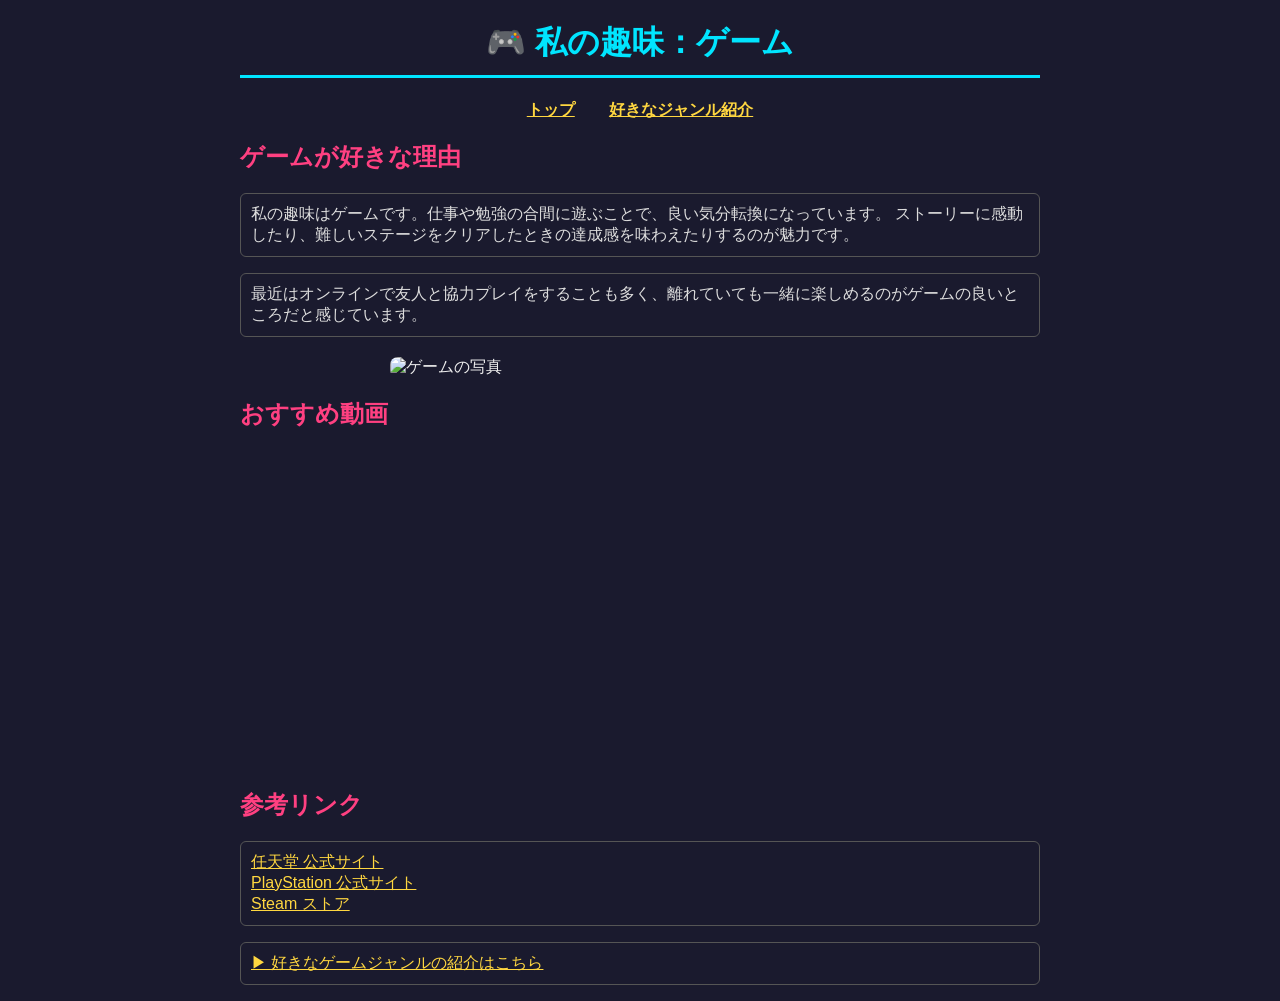
==== index.html @ 542039ae "Create index.html" ====
<!DOCTYPE html>
<html lang="ja">
<head>
  <meta charset="UTF-8">
  <title>私の趣味：ゲーム</title>
  <link href="style.css" rel="stylesheet" type="text/css">
</head>
<body>
  <h1>🎮 私の趣味：ゲーム</h1>

  <nav>
    <a href="index.html">トップ</a>
    <a href="sub.html">好きなジャンル紹介</a>
  </nav>

  <h2>ゲームが好きな理由</h2>
  <p>私の趣味はゲームです。仕事や勉強の合間に遊ぶことで、良い気分転換になっています。
  ストーリーに感動したり、難しいステージをクリアしたときの達成感を味わえたりするのが魅力です。</p>
  <p>最近はオンラインで友人と協力プレイをすることも多く、離れていても一緒に楽しめるのがゲームの良いところだと感じています。</p>

  <img src="game.jpg" alt="ゲームの写真" width="500">

  <h2>おすすめ動画</h2>
  <!-- ↓この行を、YouTubeでコピーした埋め込みコードに差し替える -->
<iframe width="560" height="315" src="https://www.youtube.com/embed/7sgI08GVcVg?si=mJOForR8iOaM0QO2" title="YouTube video player" frameborder="0" allow="accelerometer; autoplay; clipboard-write; encrypted-media; gyroscope; picture-in-picture; web-share" referrerpolicy="strict-origin-when-cross-origin" allowfullscreen></iframe>

  <h2>参考リンク</h2>
  <p>
    <a href="https://www.nintendo.com/jp/" target="_blank">任天堂 公式サイト</a><br>
    <a href="https://www.playstation.com/ja-jp/" target="_blank">PlayStation 公式サイト</a><br>
    <a href="https://store.steampowered.com/" target="_blank">Steam ストア</a>
  </p>

  <p><a href="sub.html">▶ 好きなゲームジャンルの紹介はこちら</a></p>
</body>
</html>
---- style.css ----
body {
  background: #1a1a2e;
  color: #eeeeee;
  width: 800px;
  margin: auto;
  font-family: sans-serif;
}
h1 {
  color: #00e5ff;
  text-align: center;
  border-bottom: 3px solid #00e5ff;
  padding-bottom: 10px;
}
h2 {
  color: #ff4081;
}
p {
  color: #dddddd;
  border: 1px solid #555555;
  padding: 10px;
  border-radius: 6px;
}
a {
  color: #ffd740;
}
nav {
  text-align: center;
  margin: 20px 0;
}
nav a {
  margin: 0 15px;
  font-weight: bold;
}
img {
  display: block;
  margin: 20px auto;
  border-radius: 8px;
}
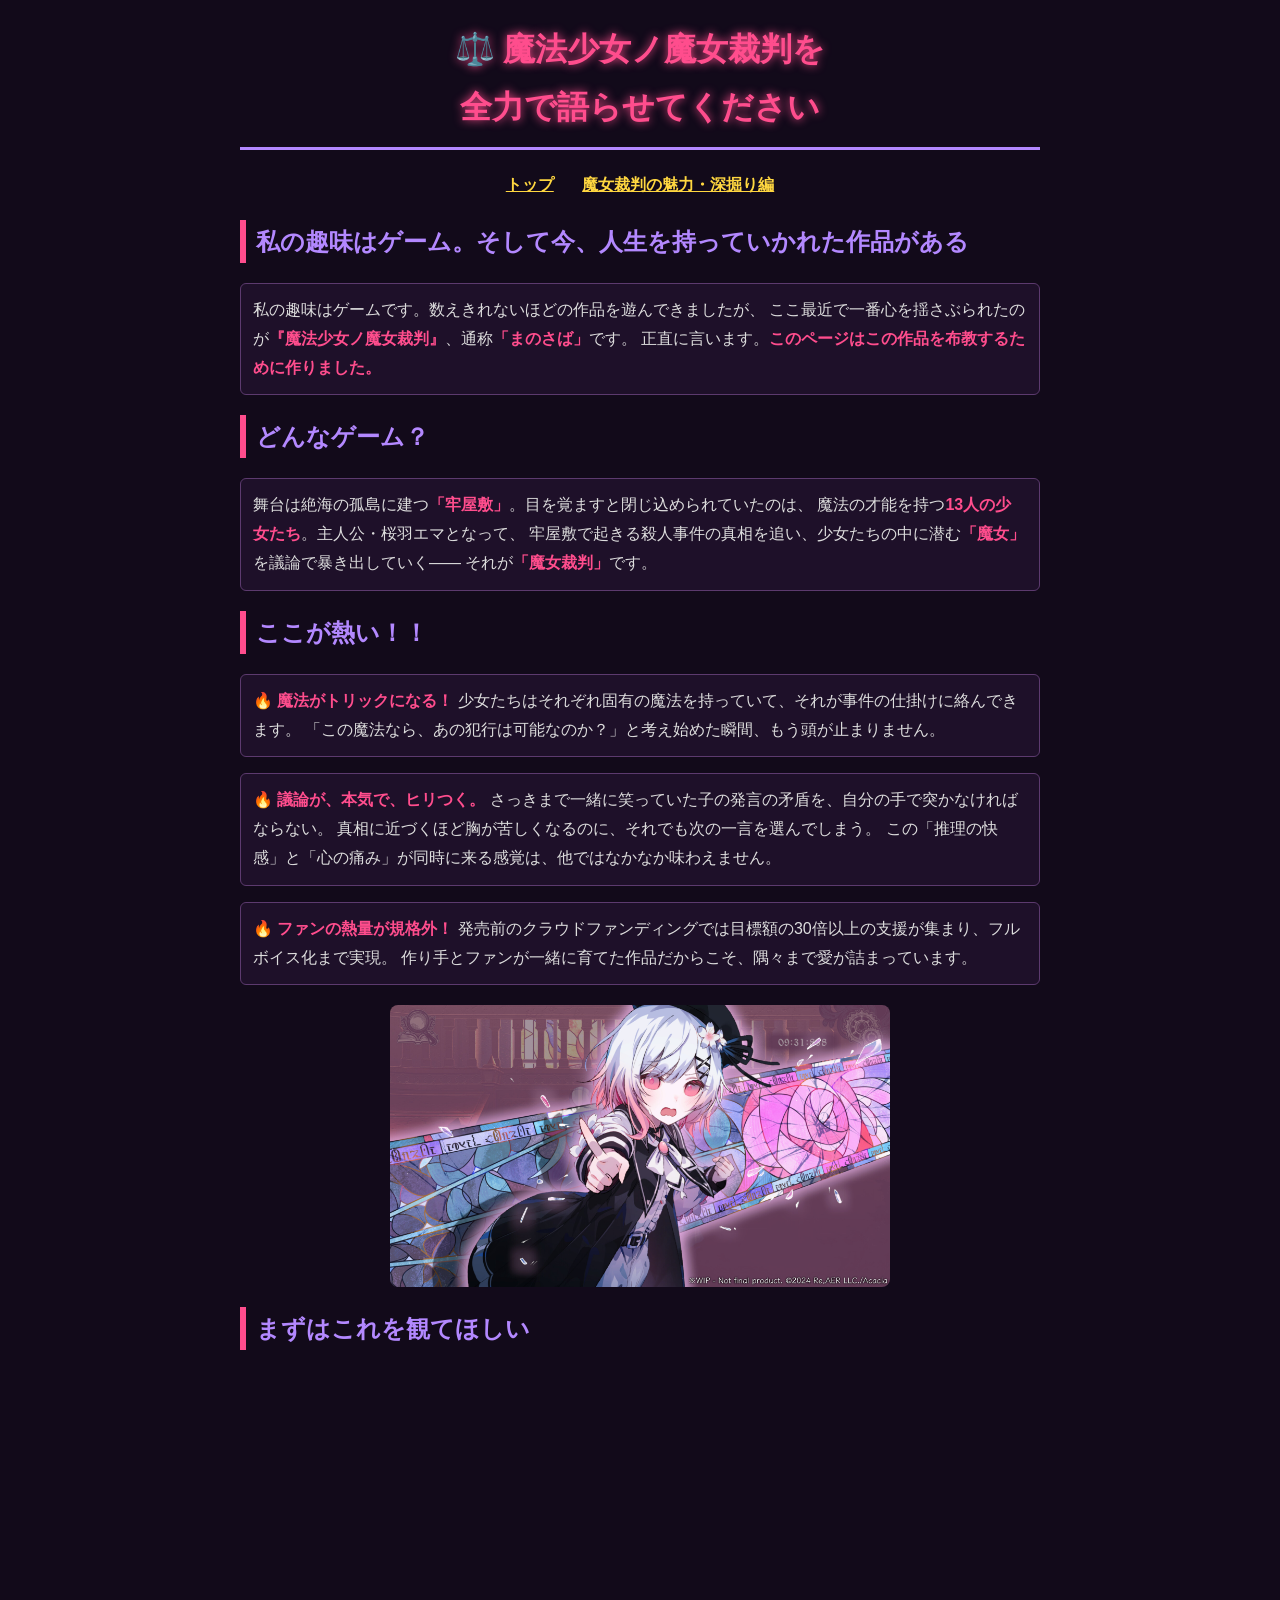
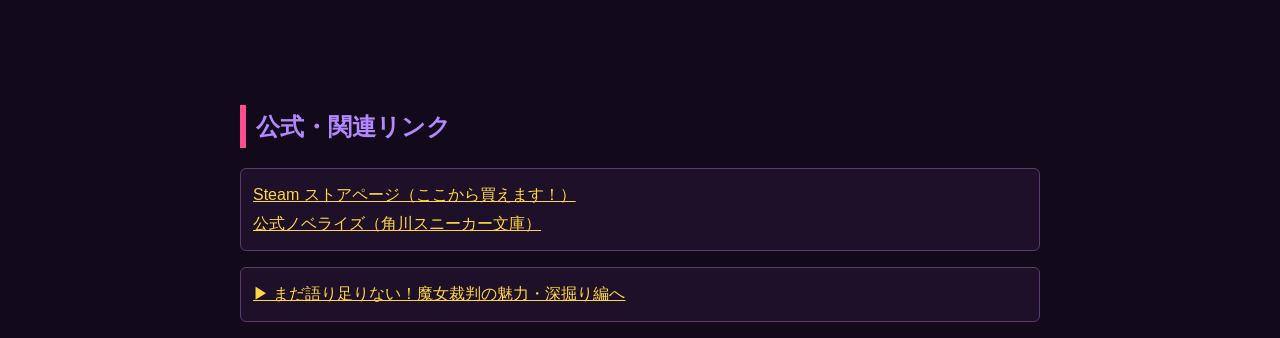
==== commit 310b16a4: "Update index.html" ====
--- a/index.html
+++ b/index.html
@@ -2,35 +2,53 @@
 <html lang="ja">
 <head>
   <meta charset="UTF-8">
-  <title>私の趣味：ゲーム</title>
+  <meta name="viewport" content="width=device-width, initial-scale=1">
+  <title>私の趣味：ゲーム ～魔法少女ノ魔女裁判を語らせて～</title>
   <link href="style.css" rel="stylesheet" type="text/css">
 </head>
 <body>
-  <h1>🎮 私の趣味：ゲーム</h1>
+  <h1>⚖️ 魔法少女ノ魔女裁判を<br>全力で語らせてください</h1>
 
   <nav>
     <a href="index.html">トップ</a>
-    <a href="sub.html">好きなジャンル紹介</a>
+    <a href="sub.html">魔女裁判の魅力・深掘り編</a>
   </nav>
 
-  <h2>ゲームが好きな理由</h2>
-  <p>私の趣味はゲームです。仕事や勉強の合間に遊ぶことで、良い気分転換になっています。
-  ストーリーに感動したり、難しいステージをクリアしたときの達成感を味わえたりするのが魅力です。</p>
-  <p>最近はオンラインで友人と協力プレイをすることも多く、離れていても一緒に楽しめるのがゲームの良いところだと感じています。</p>
+  <h2>私の趣味はゲーム。そして今、人生を持っていかれた作品がある</h2>
+  <p>私の趣味はゲームです。数えきれないほどの作品を遊んできましたが、
+  ここ最近で一番心を揺さぶられたのが<strong>『魔法少女ノ魔女裁判』</strong>、通称<strong>「まのさば」</strong>です。
+  正直に言います。<strong>このページはこの作品を布教するために作りました。</strong></p>
 
-  <img src="game.jpg" alt="ゲームの写真" width="500">
+  <h2>どんなゲーム？</h2>
+  <p>舞台は絶海の孤島に建つ<strong>「牢屋敷」</strong>。目を覚ますと閉じ込められていたのは、
+  魔法の才能を持つ<strong>13人の少女たち</strong>。主人公・桜羽エマとなって、
+  牢屋敷で起きる殺人事件の真相を追い、少女たちの中に潜む<strong>「魔女」</strong>を議論で暴き出していく――
+  それが<strong>「魔女裁判」</strong>です。</p>
 
-  <h2>おすすめ動画</h2>
-  <!-- ↓この行を、YouTubeでコピーした埋め込みコードに差し替える -->
-<iframe width="560" height="315" src="https://www.youtube.com/embed/7sgI08GVcVg?si=mJOForR8iOaM0QO2" title="YouTube video player" frameborder="0" allow="accelerometer; autoplay; clipboard-write; encrypted-media; gyroscope; picture-in-picture; web-share" referrerpolicy="strict-origin-when-cross-origin" allowfullscreen></iframe>
+  <h2>ここが熱い！！</h2>
+  <p>🔥 <strong>魔法がトリックになる！</strong>
+  少女たちはそれぞれ固有の魔法を持っていて、それが事件の仕掛けに絡んできます。
+  「この魔法なら、あの犯行は可能なのか？」と考え始めた瞬間、もう頭が止まりません。</p>
+  <p>🔥 <strong>議論が、本気で、ヒリつく。</strong>
+  さっきまで一緒に笑っていた子の発言の矛盾を、自分の手で突かなければならない。
+  真相に近づくほど胸が苦しくなるのに、それでも次の一言を選んでしまう。
+  この「推理の快感」と「心の痛み」が同時に来る感覚は、他ではなかなか味わえません。</p>
+  <p>🔥 <strong>ファンの熱量が規格外！</strong>
+  発売前のクラウドファンディングでは目標額の30倍以上の支援が集まり、フルボイス化まで実現。
+  作り手とファンが一緒に育てた作品だからこそ、隅々まで愛が詰まっています。</p>
 
-  <h2>参考リンク</h2>
+  <img src="game.jpg" alt="魔法少女ノ魔女裁判を遊んでいる様子" width="500">
+
+  <h2>まずはこれを観てほしい</h2>
+  <!-- ↓この行を、YouTubeでコピーした公式PVの埋め込みコードに差し替える -->
+  <iframe width="560" height="315" src="https://www.youtube.com/embed/動画ID" title="YouTube video player" frameborder="0" allow="accelerometer; autoplay; clipboard-write; encrypted-media; gyroscope; picture-in-picture" allowfullscreen></iframe>
+
+  <h2>公式・関連リンク</h2>
   <p>
-    <a href="https://www.nintendo.com/jp/" target="_blank">任天堂 公式サイト</a><br>
-    <a href="https://www.playstation.com/ja-jp/" target="_blank">PlayStation 公式サイト</a><br>
-    <a href="https://store.steampowered.com/" target="_blank">Steam ストア</a>
+    <a href="https://store.steampowered.com/app/3101040/" target="_blank">Steam ストアページ（ここから買えます！）</a><br>
+    <a href="https://www.kadokawa.co.jp/product/322507000117/" target="_blank">公式ノベライズ（角川スニーカー文庫）</a>
   </p>
 
-  <p><a href="sub.html">▶ 好きなゲームジャンルの紹介はこちら</a></p>
+  <p><a href="sub.html">▶ まだ語り足りない！魔女裁判の魅力・深掘り編へ</a></p>
 </body>
 </html>
--- a/style.css
+++ b/style.css
@@ -1,24 +1,33 @@
 body {
-  background: #1a1a2e;
+  background: #120a1a;
   color: #eeeeee;
-  width: 800px;
+  max-width: 800px;
+  width: 92%;
   margin: auto;
   font-family: sans-serif;
+  line-height: 1.8;
 }
 h1 {
-  color: #00e5ff;
+  color: #ff4d8d;
   text-align: center;
-  border-bottom: 3px solid #00e5ff;
+  border-bottom: 3px solid #b388ff;
   padding-bottom: 10px;
+  text-shadow: 0 0 10px #ff4d8d;
 }
 h2 {
-  color: #ff4081;
+  color: #b388ff;
+  border-left: 6px solid #ff4d8d;
+  padding-left: 10px;
 }
 p {
   color: #dddddd;
-  border: 1px solid #555555;
-  padding: 10px;
+  border: 1px solid #5c3a6e;
+  background: #1e1029;
+  padding: 12px;
   border-radius: 6px;
+}
+strong {
+  color: #ff4d8d;
 }
 a {
   color: #ffd740;
@@ -28,11 +37,12 @@
   margin: 20px 0;
 }
 nav a {
-  margin: 0 15px;
+  margin: 0 12px;
   font-weight: bold;
 }
-img {
+img, iframe {
   display: block;
+  max-width: 100%;
   margin: 20px auto;
   border-radius: 8px;
 }
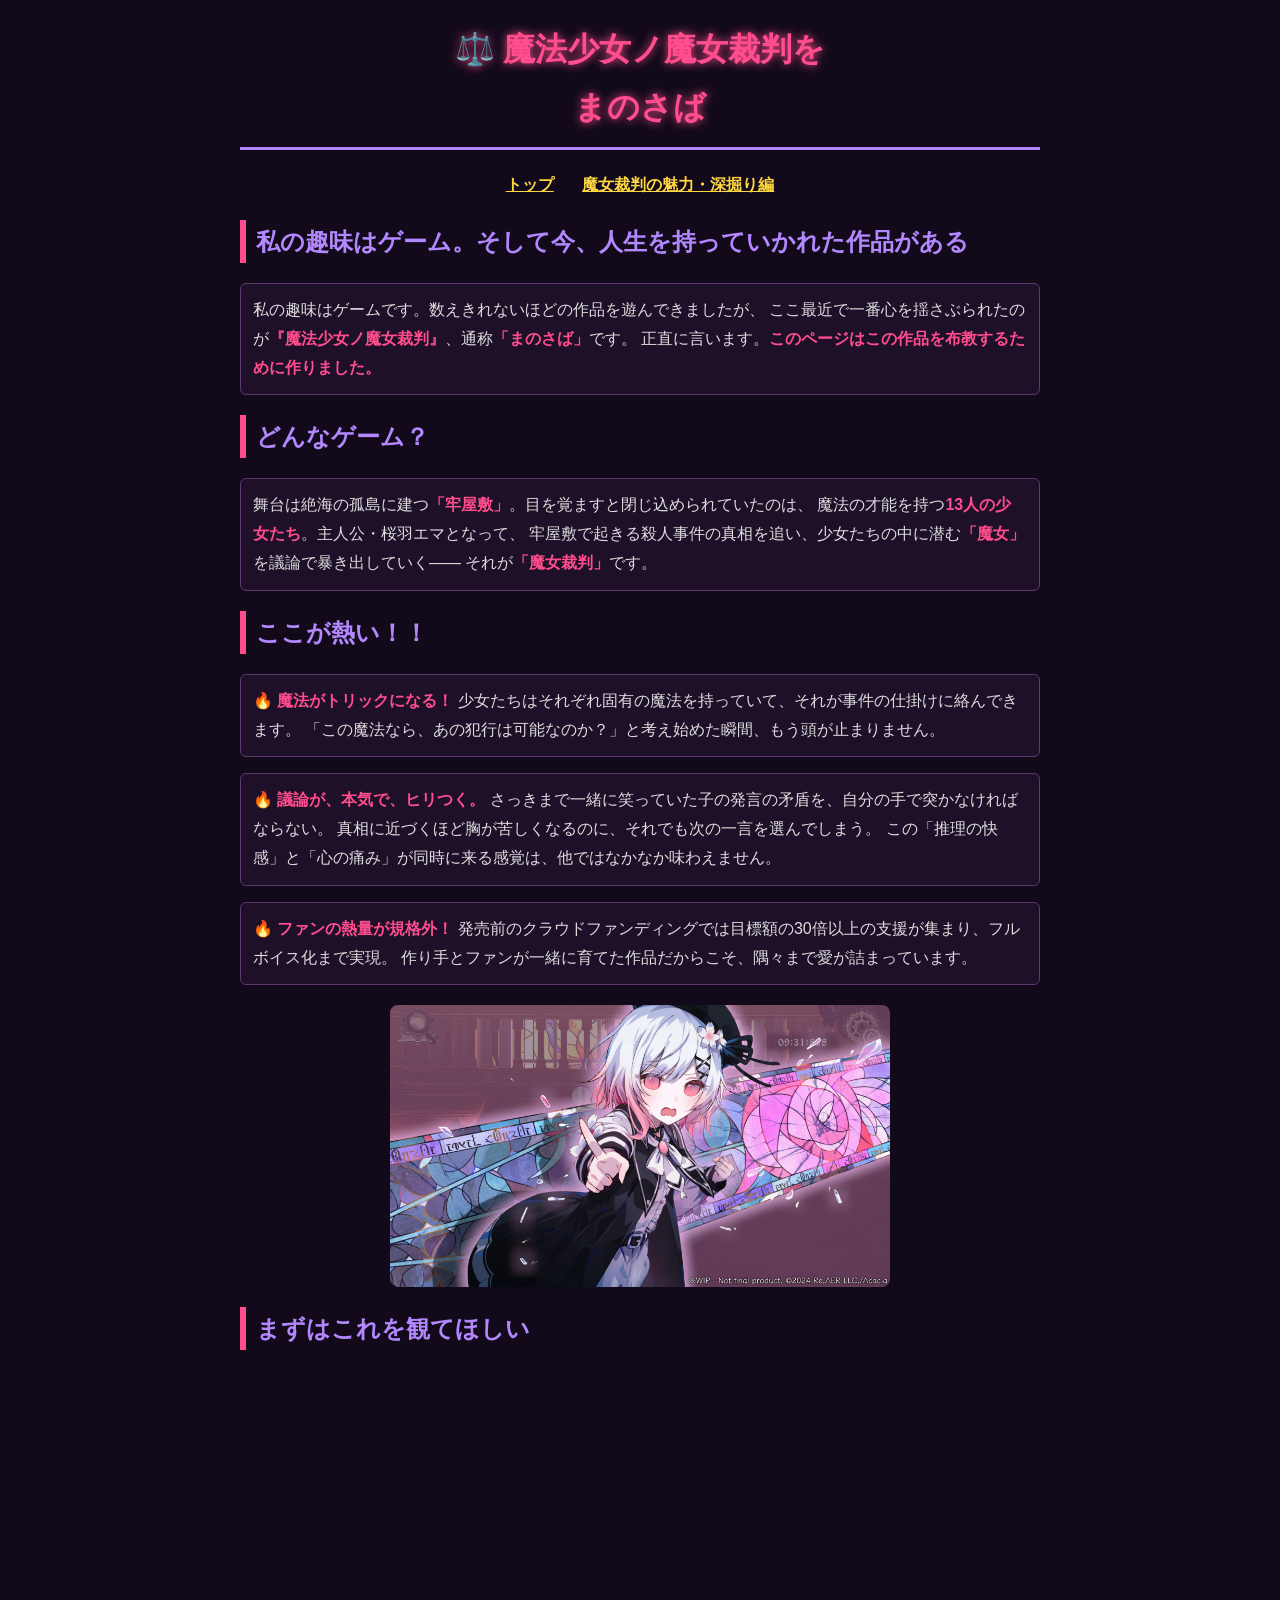
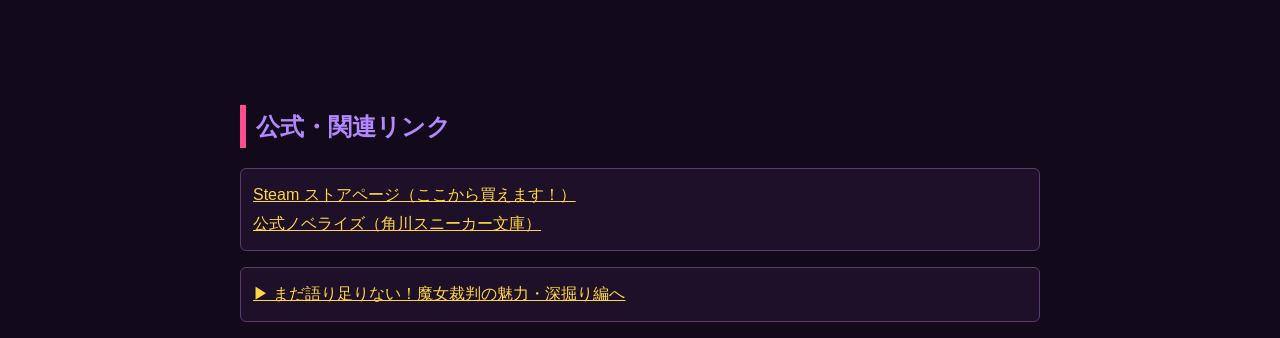
==== commit 4d5c7010: "Update index.html" ====
--- a/index.html
+++ b/index.html
@@ -7,7 +7,7 @@
   <link href="style.css" rel="stylesheet" type="text/css">
 </head>
 <body>
-  <h1>⚖️ 魔法少女ノ魔女裁判を<br>全力で語らせてください</h1>
+  <h1>⚖️ 魔法少女ノ魔女裁判を<br>まのさば</h1>
 
   <nav>
     <a href="index.html">トップ</a>
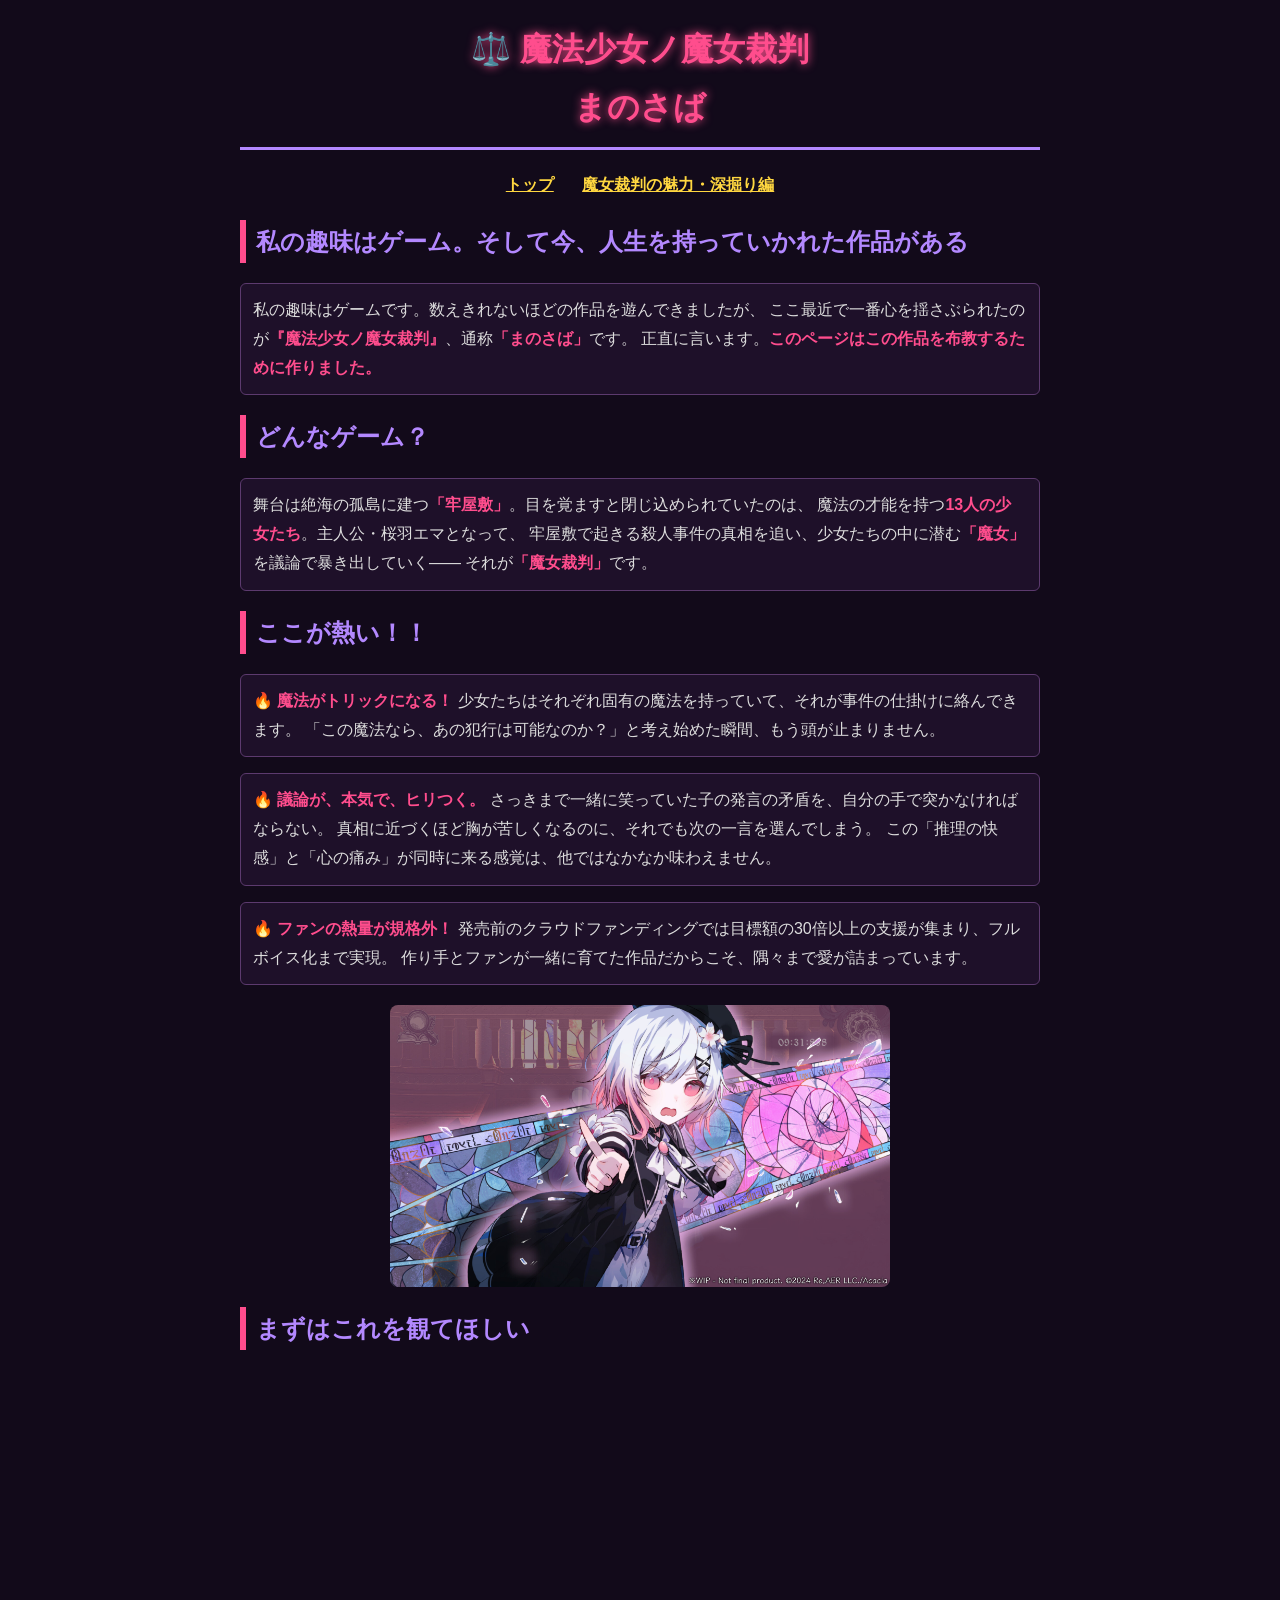
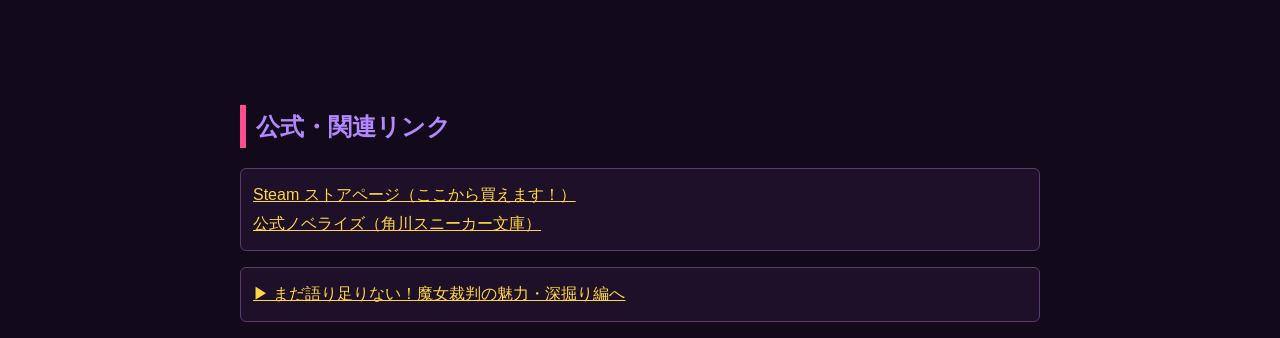
==== commit c69e14c6: "Update index.html" ====
--- a/index.html
+++ b/index.html
@@ -3,11 +3,11 @@
 <head>
   <meta charset="UTF-8">
   <meta name="viewport" content="width=device-width, initial-scale=1">
-  <title>私の趣味：ゲーム ～魔法少女ノ魔女裁判を語らせて～</title>
+  <title>私の趣味：ゲーム ～魔法少女ノ魔女裁判～</title>
   <link href="style.css" rel="stylesheet" type="text/css">
 </head>
 <body>
-  <h1>⚖️ 魔法少女ノ魔女裁判を<br>まのさば</h1>
+  <h1>⚖️ 魔法少女ノ魔女裁判<br>まのさば</h1>
 
   <nav>
     <a href="index.html">トップ</a>
